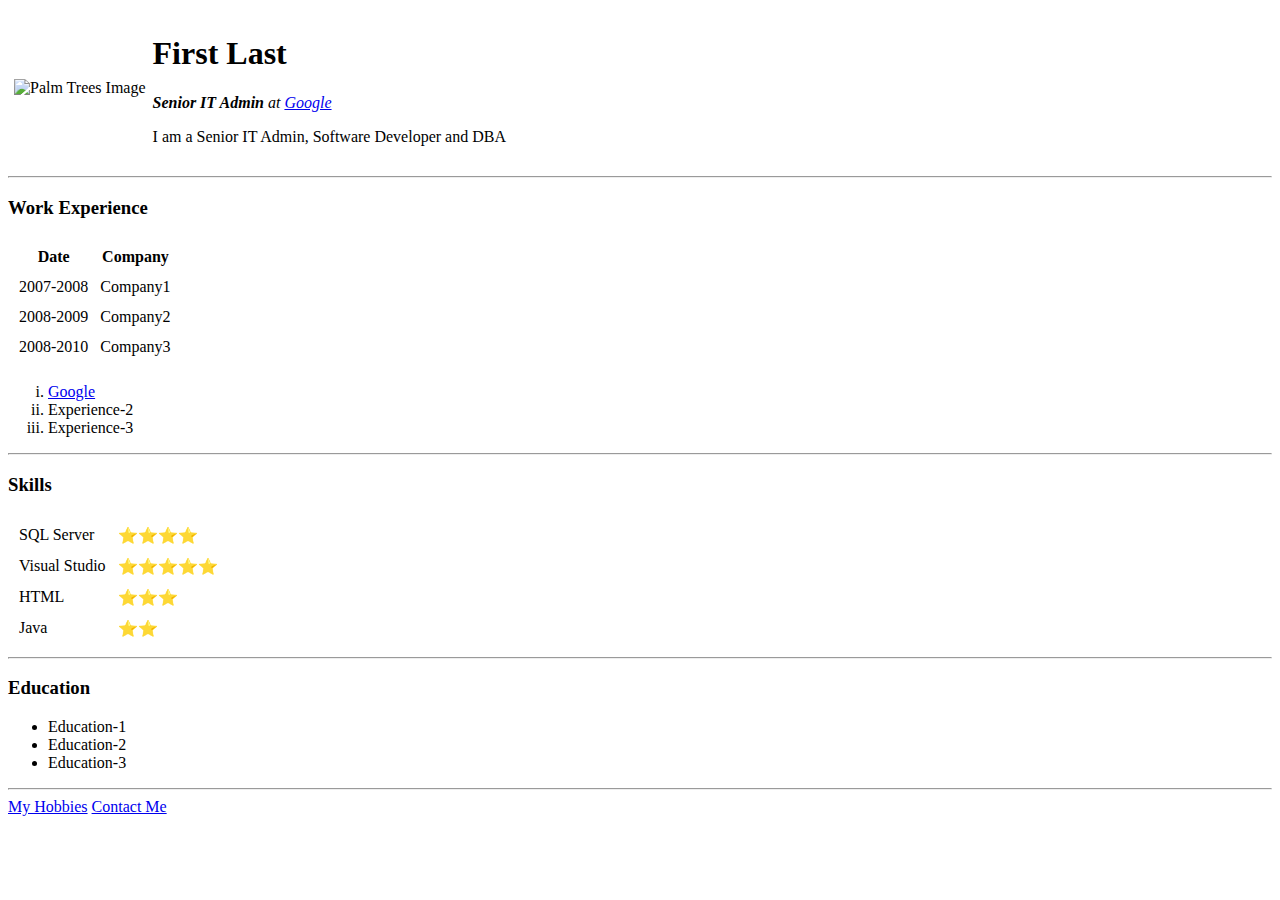
==== index.html @ 874b1d05 "Update index.html" ====
<!DOCTYPE html>
<html lang="en" dir="ltr">

<head>
  <meta charset="utf-8">
  <title>My Personal Site</title>
</head>

<body>
  <table cellspacing="5">
    <tr>
      <td><img src="images/image1.png" alt="Palm Trees Image"></td>
      <td>
        <h1>First Last</h1>
        <p><i><b>Senior IT Admin</b> at <a href="https://www.google.com/">Google</a></i></p>
        <p>I am a Senior IT Admin, Software Developer and DBA</p>
      </td>
    </tr>
  </table>
  <hr>
  <h3>Work Experience</h3>
  <table cellspacing="10">
    <thead>
      <tr>
        <th>Date</th>
        <th>Company</th>
      </tr>
    </thead>
    <tbody>
      <tr>
        <td>2007-2008</td>
        <td>Company1</td>
      </tr>
      <tr>
        <td>2008-2009</td>
        <td>Company2</td>
      </tr>
      <tr>
        <td>2008-2010</td>
        <td>Company3</td>
      </tr>
    </tbody>
    <tfoot>

    </tfoot>
  </table>
  <ol type="i">
    <li><a href="https://www.google.ca">Google</a></li>
    <li>Experience-2</li>
    <li>Experience-3</li>
  </ol>
  <hr>
  <h3>Skills</h3>
  <table cellspacing="10">
    <tr>
      <td>SQL Server</td>
      <td>⭐⭐⭐⭐</td>
    </tr>
    <tr>
      <td>Visual Studio</td>
      <td>⭐⭐⭐⭐⭐</td>
    </tr>
    <tr>
      <td>HTML</td>
      <td>⭐⭐⭐</td>
    </tr>
    <tr>
      <td>Java</td>
      <td>⭐⭐</td>
    </tr>
  </table>
  <hr>
  <h3>Education</h3>
  <ul>
    <li>Education-1</li>
    <li>Education-2</li>
    <li>Education-3</li>
  </ul>
  <hr>
  <a href="hobbies.html">My Hobbies</a>
  <a href="contact-me.html">Contact Me</a>
</body>

</html>
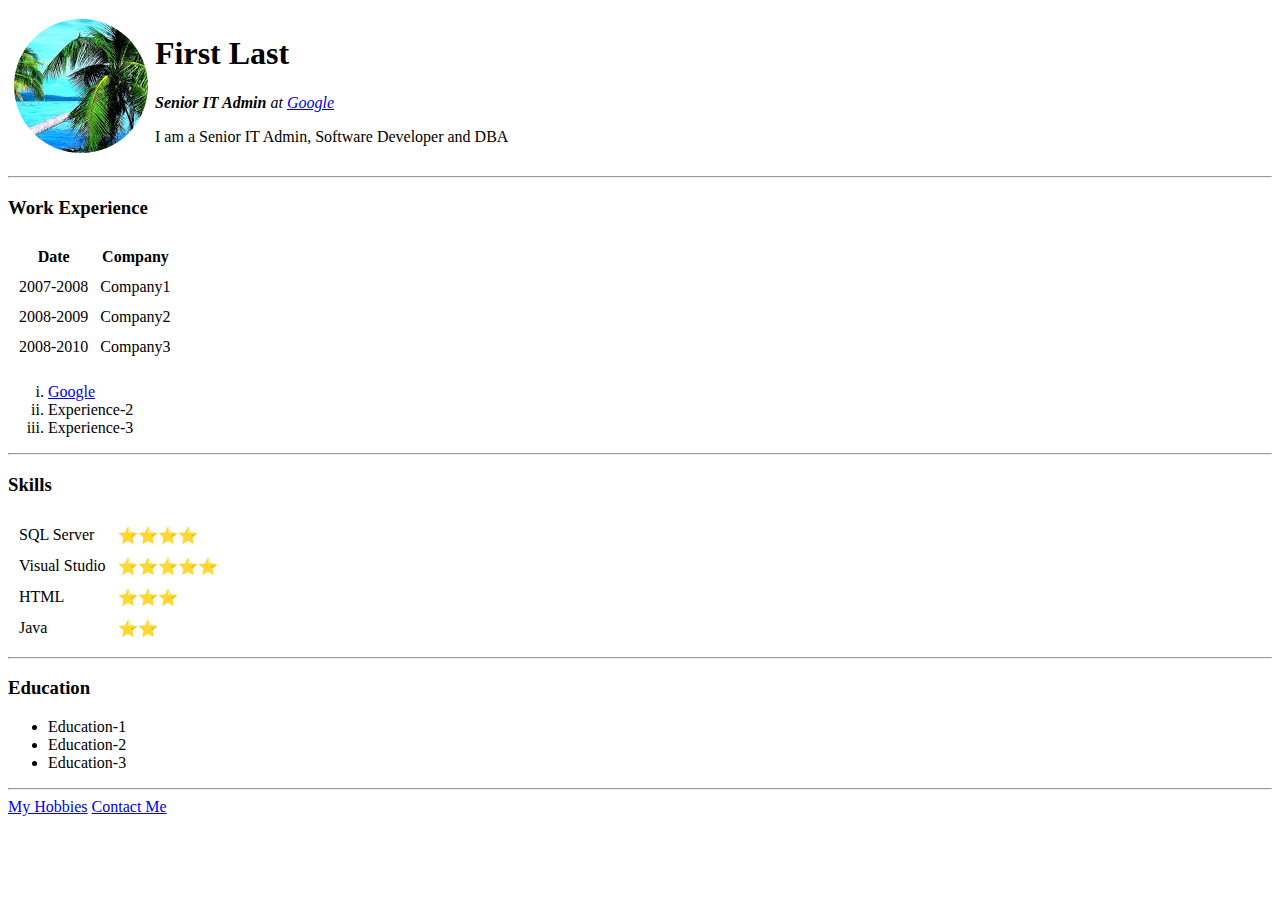
==== commit 114d1b2b: "Update index.html" ====
--- a/index.html
+++ b/index.html
@@ -9,7 +9,7 @@
 <body>
   <table cellspacing="5">
     <tr>
-      <td><img src="images/image1.png" alt="Palm Trees Image"></td>
+      <td><img src="Images/image1.png" alt="Palm Trees Image"></td>
       <td>
         <h1>First Last</h1>
         <p><i><b>Senior IT Admin</b> at <a href="https://www.google.com/">Google</a></i></p>
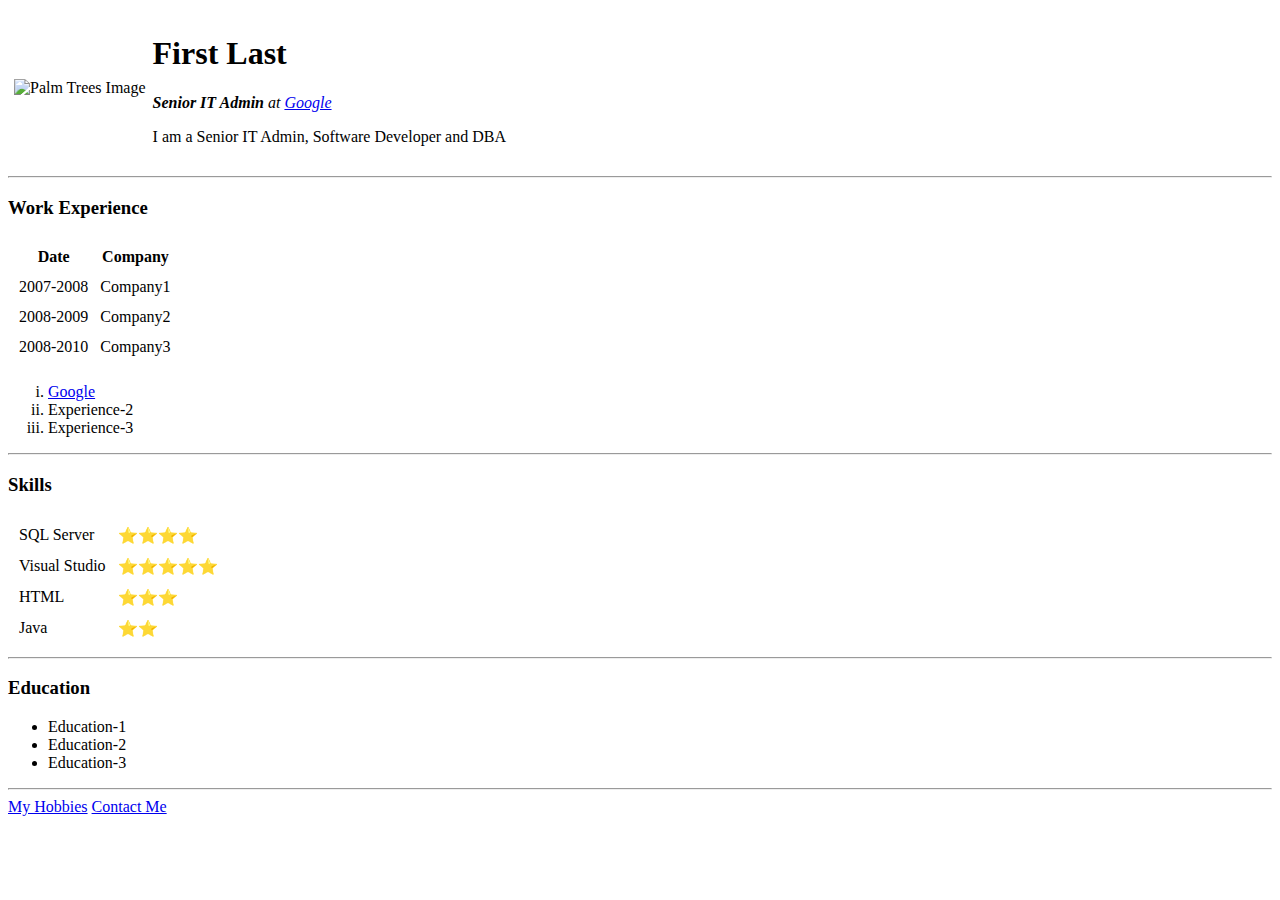
==== commit 5157d55e: "Update index.html" ====
--- a/index.html
+++ b/index.html
@@ -9,7 +9,7 @@
 <body>
   <table cellspacing="5">
     <tr>
-      <td><img src="Images/image1.png" alt="Palm Trees Image"></td>
+      <td><img src="/Images/image1.png" alt="Palm Trees Image"></td>
       <td>
         <h1>First Last</h1>
         <p><i><b>Senior IT Admin</b> at <a href="https://www.google.com/">Google</a></i></p>
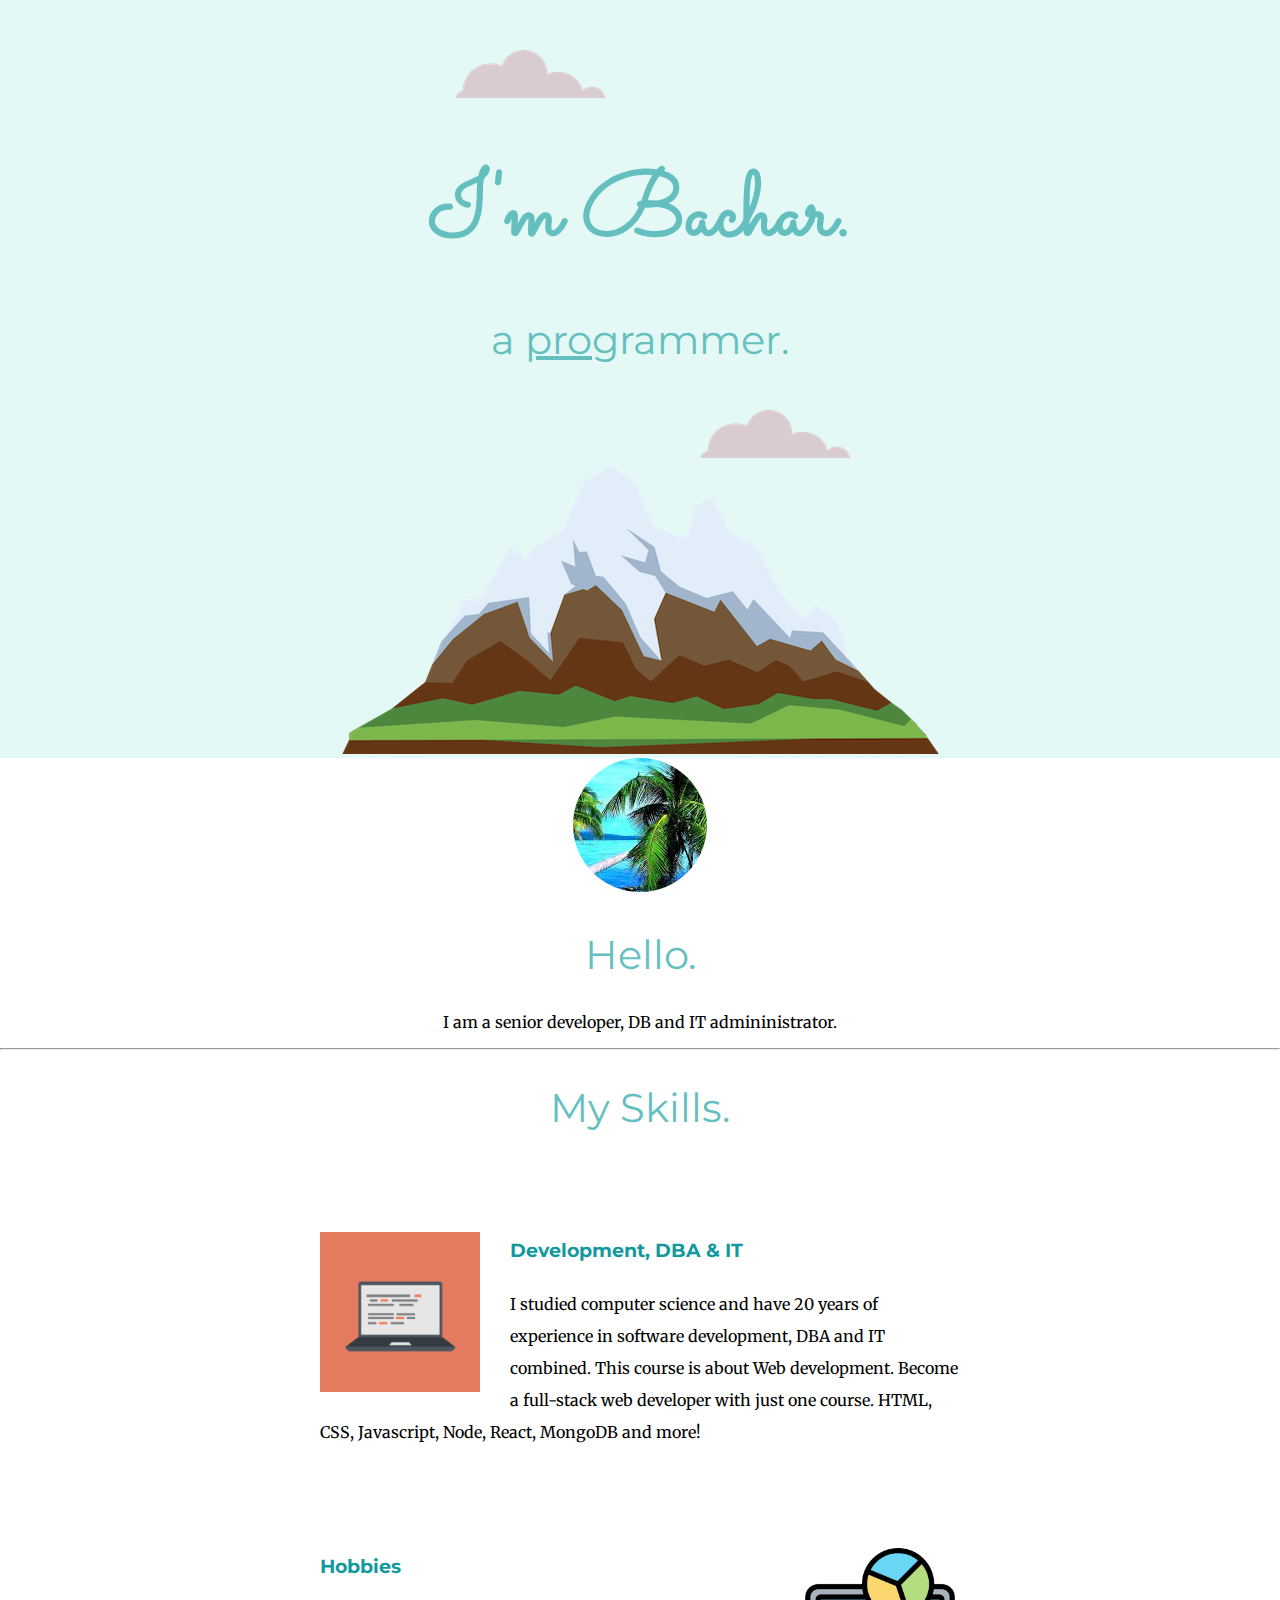
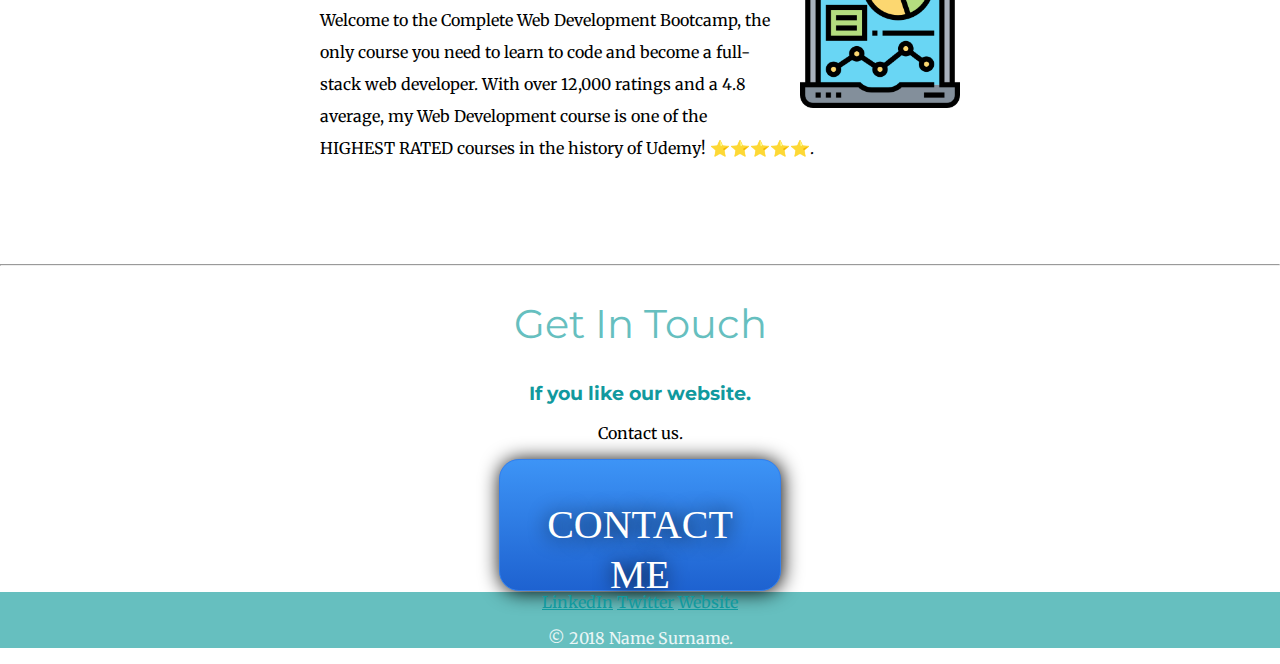
==== commit a4e1f18a: "Add files via upload" ====
--- a/index.html
+++ b/index.html
@@ -1,84 +1,60 @@
 <!DOCTYPE html>
-<html lang="en" dir="ltr">
+<html>
 
 <head>
   <meta charset="utf-8">
-  <title>My Personal Site</title>
+  <title>My Name</title>
+  <link rel="stylesheet" type="text/css" href="css/styles.css">
+  <link rel="icon" href="favicon.ico">
+  <link href="https://fonts.googleapis.com/css2?family=Merriweather:wght@300&family=Montserrat:wght@100&family=Sacramento&display=swap" rel="stylesheet">
 </head>
 
 <body>
-  <table cellspacing="5">
-    <tr>
-      <td><img src="/Images/image1.png" alt="Palm Trees Image"></td>
-      <td>
-        <h1>First Last</h1>
-        <p><i><b>Senior IT Admin</b> at <a href="https://www.google.com/">Google</a></i></p>
-        <p>I am a Senior IT Admin, Software Developer and DBA</p>
-      </td>
-    </tr>
-  </table>
-  <hr>
-  <h3>Work Experience</h3>
-  <table cellspacing="10">
-    <thead>
-      <tr>
-        <th>Date</th>
-        <th>Company</th>
-      </tr>
-    </thead>
-    <tbody>
-      <tr>
-        <td>2007-2008</td>
-        <td>Company1</td>
-      </tr>
-      <tr>
-        <td>2008-2009</td>
-        <td>Company2</td>
-      </tr>
-      <tr>
-        <td>2008-2010</td>
-        <td>Company3</td>
-      </tr>
-    </tbody>
-    <tfoot>
+  <div class="top-container">
+    <img class="top-cloud" src="images/cloud.png" alt="cloud-img">
+    <h1>I'm Bachar.</h1>
+    <h2>a <span class="pro">pro</span>grammer.</h2>
+    <img class="bottom-cloud" src="images/cloud.png" alt="cloud-img">
+    <img src="images/mountain.png" alt="cloud-img">
+  </div>
 
-    </tfoot>
-  </table>
-  <ol type="i">
-    <li><a href="https://www.google.ca">Google</a></li>
-    <li>Experience-2</li>
-    <li>Experience-3</li>
-  </ol>
-  <hr>
-  <h3>Skills</h3>
-  <table cellspacing="10">
-    <tr>
-      <td>SQL Server</td>
-      <td>⭐⭐⭐⭐</td>
-    </tr>
-    <tr>
-      <td>Visual Studio</td>
-      <td>⭐⭐⭐⭐⭐</td>
-    </tr>
-    <tr>
-      <td>HTML</td>
-      <td>⭐⭐⭐</td>
-    </tr>
-    <tr>
-      <td>Java</td>
-      <td>⭐⭐</td>
-    </tr>
-  </table>
-  <hr>
-  <h3>Education</h3>
-  <ul>
-    <li>Education-1</li>
-    <li>Education-2</li>
-    <li>Education-3</li>
-  </ul>
-  <hr>
-  <a href="hobbies.html">My Hobbies</a>
-  <a href="contact-me.html">Contact Me</a>
+  <div class="middle-container">
+    <div class="profile">
+      <img src="images/tree.png" alt="tree-img">
+      <h2>Hello.</h2>
+      <p>I am a senior developer, DB and IT admininistrator.</p>
+    </div>
+    <hr>
+    <div class="skills">
+      <h2>My Skills.</h2>
+      <div class="skill-row">
+        <img class="computer-img" src="images/computer.png" alt="computer-img">
+        <h3>Development, DBA & IT</h3>
+        <p>I studied computer science and have 20 years of experience in software development, DBA and IT combined. This course is about Web development. Become a full-stack web developer with just one course. HTML, CSS, Javascript, Node, React, MongoDB and more!</p>
+      </div>
+      <div class="skill-row">
+        <img class="laptop-img" src="images/laptop.png" alt="laptop-img">
+        <h3>Hobbies</h3>
+        <p>Welcome to the Complete Web Development Bootcamp, the only course you need to learn to code and become a full-stack web developer. With over 12,000 ratings and a 4.8 average, my Web Development course is one of the HIGHEST RATED courses in the history of Udemy! ⭐️⭐️⭐️⭐️⭐️.</p>
+      </div>
+    </div>
+    <hr>
+    <div class="contact-me">
+      <h2>Get In Touch</h2>
+      <h3>If you like our website.</h3>
+      <p>Contact us.</p>
+      <a class="BUTTON_KWG" href="mailto:name@email.com">CONTACT ME</a>
+    </div>
+  </div>
+
+
+  <div class="bottom-container">
+    <a class="footer-link" href="https://www.linkedin.com/">LinkedIn</a>
+    <a class="footer-link" href="https://twitter.com/">Twitter</a>
+    <a class="footer-link" href="https://www.appbrewery.co/">Website</a>
+    <p class="p-bottom">© 2018 Name Surname.</p>
+  </div>
+
 </body>
 
 </html>
--- a/css/styles.css
+++ b/css/styles.css
@@ -0,0 +1,131 @@
+body {
+  margin: 0;
+  text-align: center;
+  font-family: 'Merriweather', serif;
+}
+
+h1 {
+  color: #66BFBF;
+  font-family: 'Sacramento', cursive;
+  font-size: 5.625rem;
+  margin: 50px auto 0 auto;
+}
+
+h2 {
+  color: #66BFBF;
+  font-family: 'Montserrat', sans-serif;
+  font-size: 2.5rem;
+  font-weight: normal;
+}
+
+h3 {
+  color: #11999E;
+  font-family: 'Montserrat', sans-serif;
+}
+
+ a {
+
+ }
+
+.p-bottom {
+  color: #EAF6F6;
+}
+
+.top-container {
+  background-color: #E4F9F5;
+  position: relative;
+  padding-top: 100px;
+  /*
+  border: solid 10px;
+  padding: 20px;
+  height: 200px;
+  width: 200px;
+  */
+}
+
+.bottom-container {
+  background-color: #66BFBF;
+}
+
+.pro {
+  text-decoration: underline;
+  font-size: 2.5rem;
+}
+
+.top-cloud {
+  position: absolute;
+  right: 675px;
+  top: 50px;
+}
+
+.bottom-cloud {
+  position: absolute;
+  left: 700px;
+  bottom: 300px;
+}
+
+.skill-row {
+  width: 50%;
+  margin: 100px auto 100px auto;
+  text-align: left;
+  line-height: 2;
+}
+
+.computer-img {
+  width: 25%;
+  float: left;
+  margin-right: 30px;
+}
+
+.laptop-img {
+  width: 25%;
+  float: right;
+  margin-left: 30px;
+}
+
+.footer-link {
+  color: #11999E;
+}
+
+.BUTTON_KWG {
+   background: #3D94F6;
+   background-image: -webkit-linear-gradient(top, #3D94F6, #1E62D0);
+   background-image: -moz-linear-gradient(top, #3D94F6, #1E62D0);
+   background-image: -ms-linear-gradient(top, #3D94F6, #1E62D0);
+   background-image: -o-linear-gradient(top, #3D94F6, #1E62D0);
+   background-image: -webkit-gradient(to bottom, #3D94F6, #1E62D0);
+   -webkit-border-radius: 20px;
+   -moz-border-radius: 20px;
+   border-radius: 20px;
+   height: 50px;
+   line-height: 50px;
+   color: #FFFFFF;
+   font-family: Brush Script MT;
+   width: 200px;
+   font-size: 40px;
+   font-weight: 100;
+   padding: 40px;
+   -webkit-box-shadow: 1px 1px 20px 0 #000000;
+   -moz-box-shadow: 1px 1px 20px 0 #000000;
+   box-shadow: 1px 1px 20px 0 #000000;
+   text-shadow: 1px 1px 20px #000000;
+   border: solid #337FED 1px;
+   text-decoration: none;
+   display: inline-block;
+   cursor: pointer;
+   text-align: center;
+}
+
+.BUTTON_KWG:hover {
+   border: solid #337FED 1px;
+   background: #1E62D0;
+   background-image: -webkit-linear-gradient(top, #1E62D0, #3D94F6);
+   background-image: -moz-linear-gradient(top, #1E62D0, #3D94F6);
+   background-image: -ms-linear-gradient(top, #1E62D0, #3D94F6);
+   background-image: -o-linear-gradient(top, #1E62D0, #3D94F6);
+   background-image: -webkit-gradient(to bottom, #1E62D0, #3D94F6);
+   -webkit-border-radius: 20px;
+   -moz-border-radius: 20px;
+   border-radius: 20px;
+   text-decoration: none;
+}
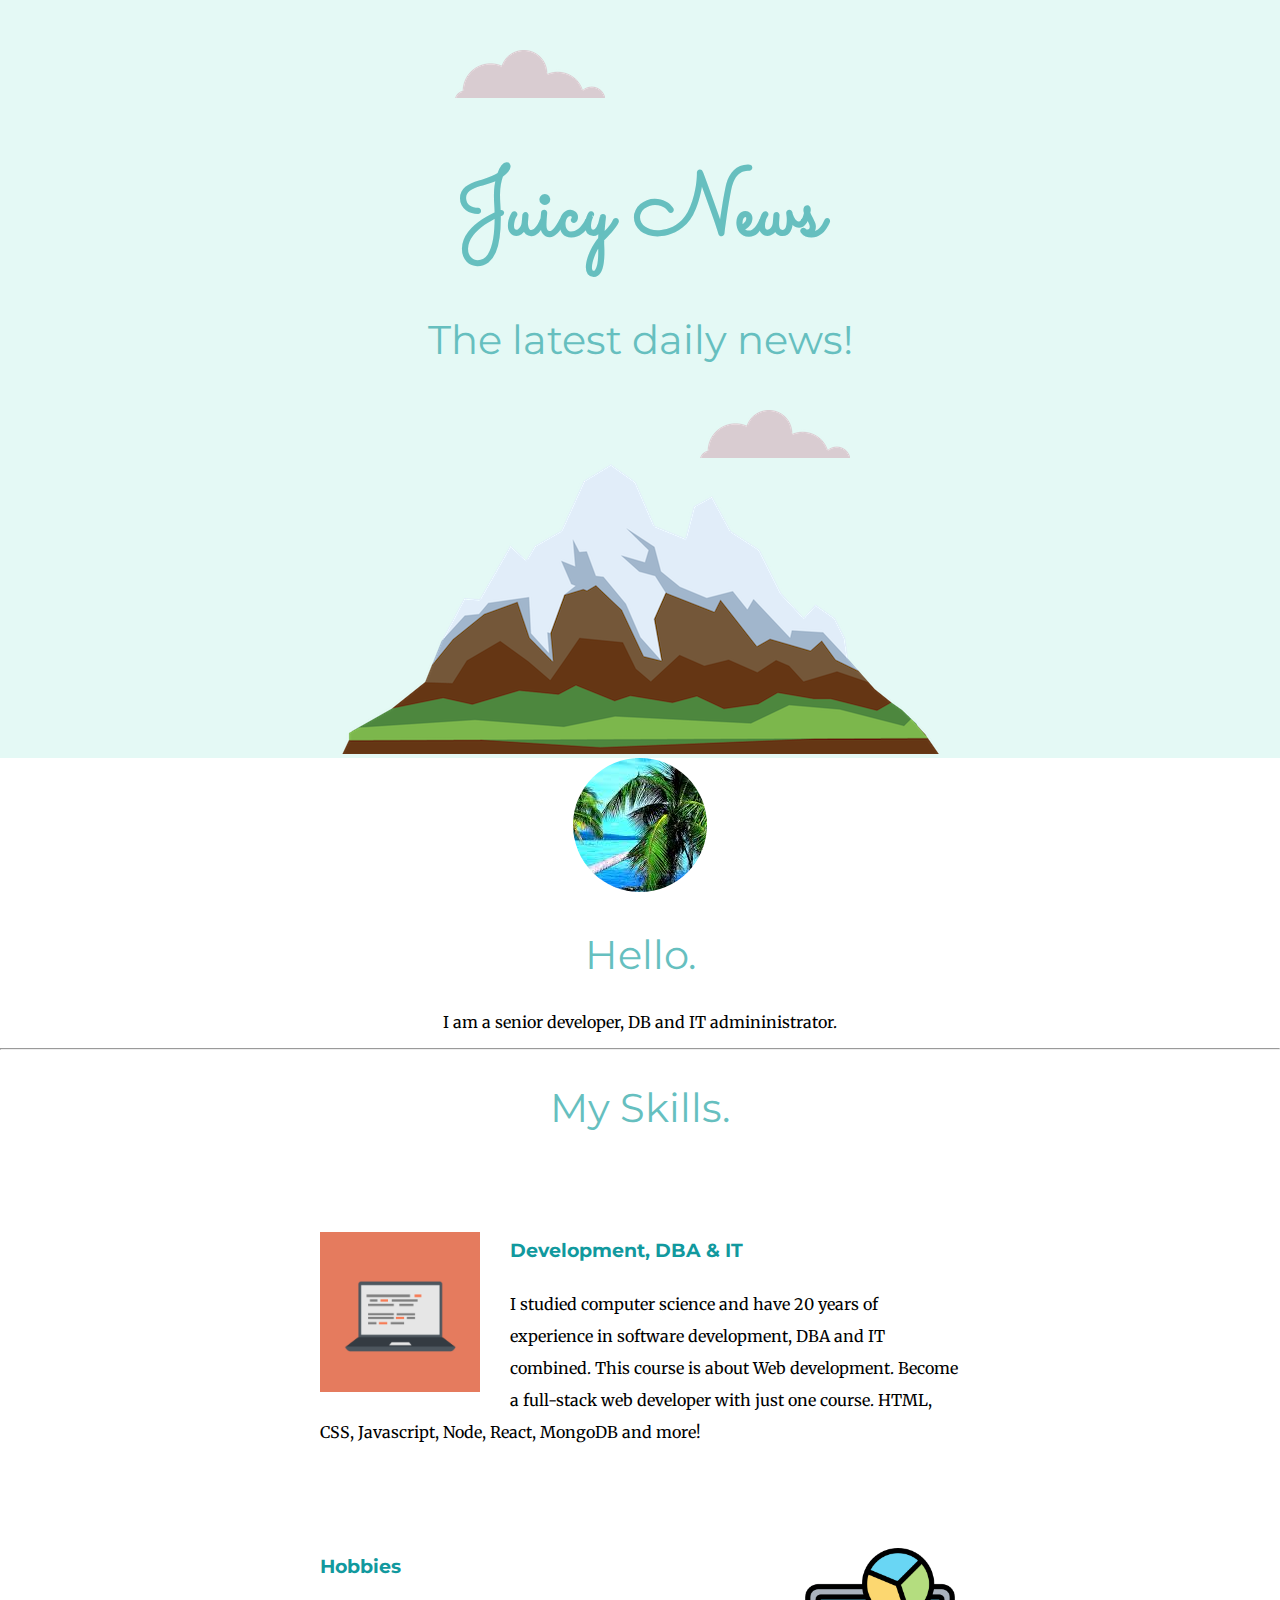
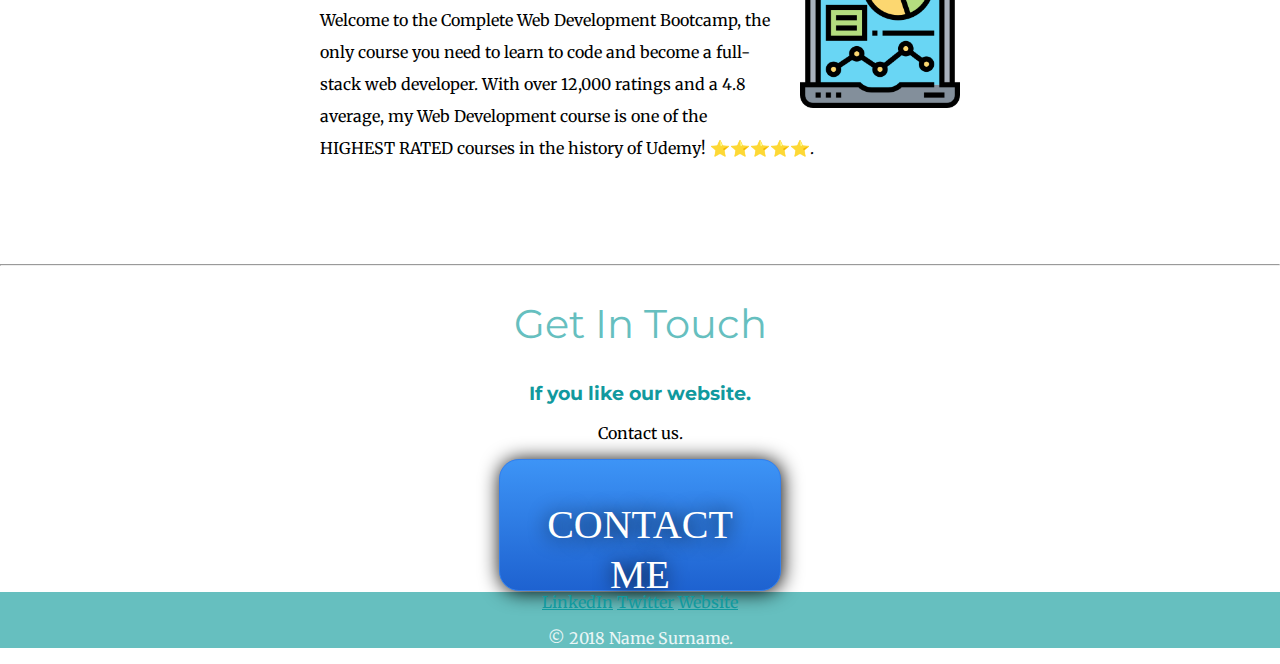
==== commit 09817286: "Add files via upload" ====
--- a/index.html
+++ b/index.html
@@ -12,8 +12,8 @@
 <body>
   <div class="top-container">
     <img class="top-cloud" src="images/cloud.png" alt="cloud-img">
-    <h1>I'm Bachar.</h1>
-    <h2>a <span class="pro">pro</span>grammer.</h2>
+    <h1>Juicy News</h1>
+    <h2>The latest daily news!</h2>
     <img class="bottom-cloud" src="images/cloud.png" alt="cloud-img">
     <img src="images/mountain.png" alt="cloud-img">
   </div>
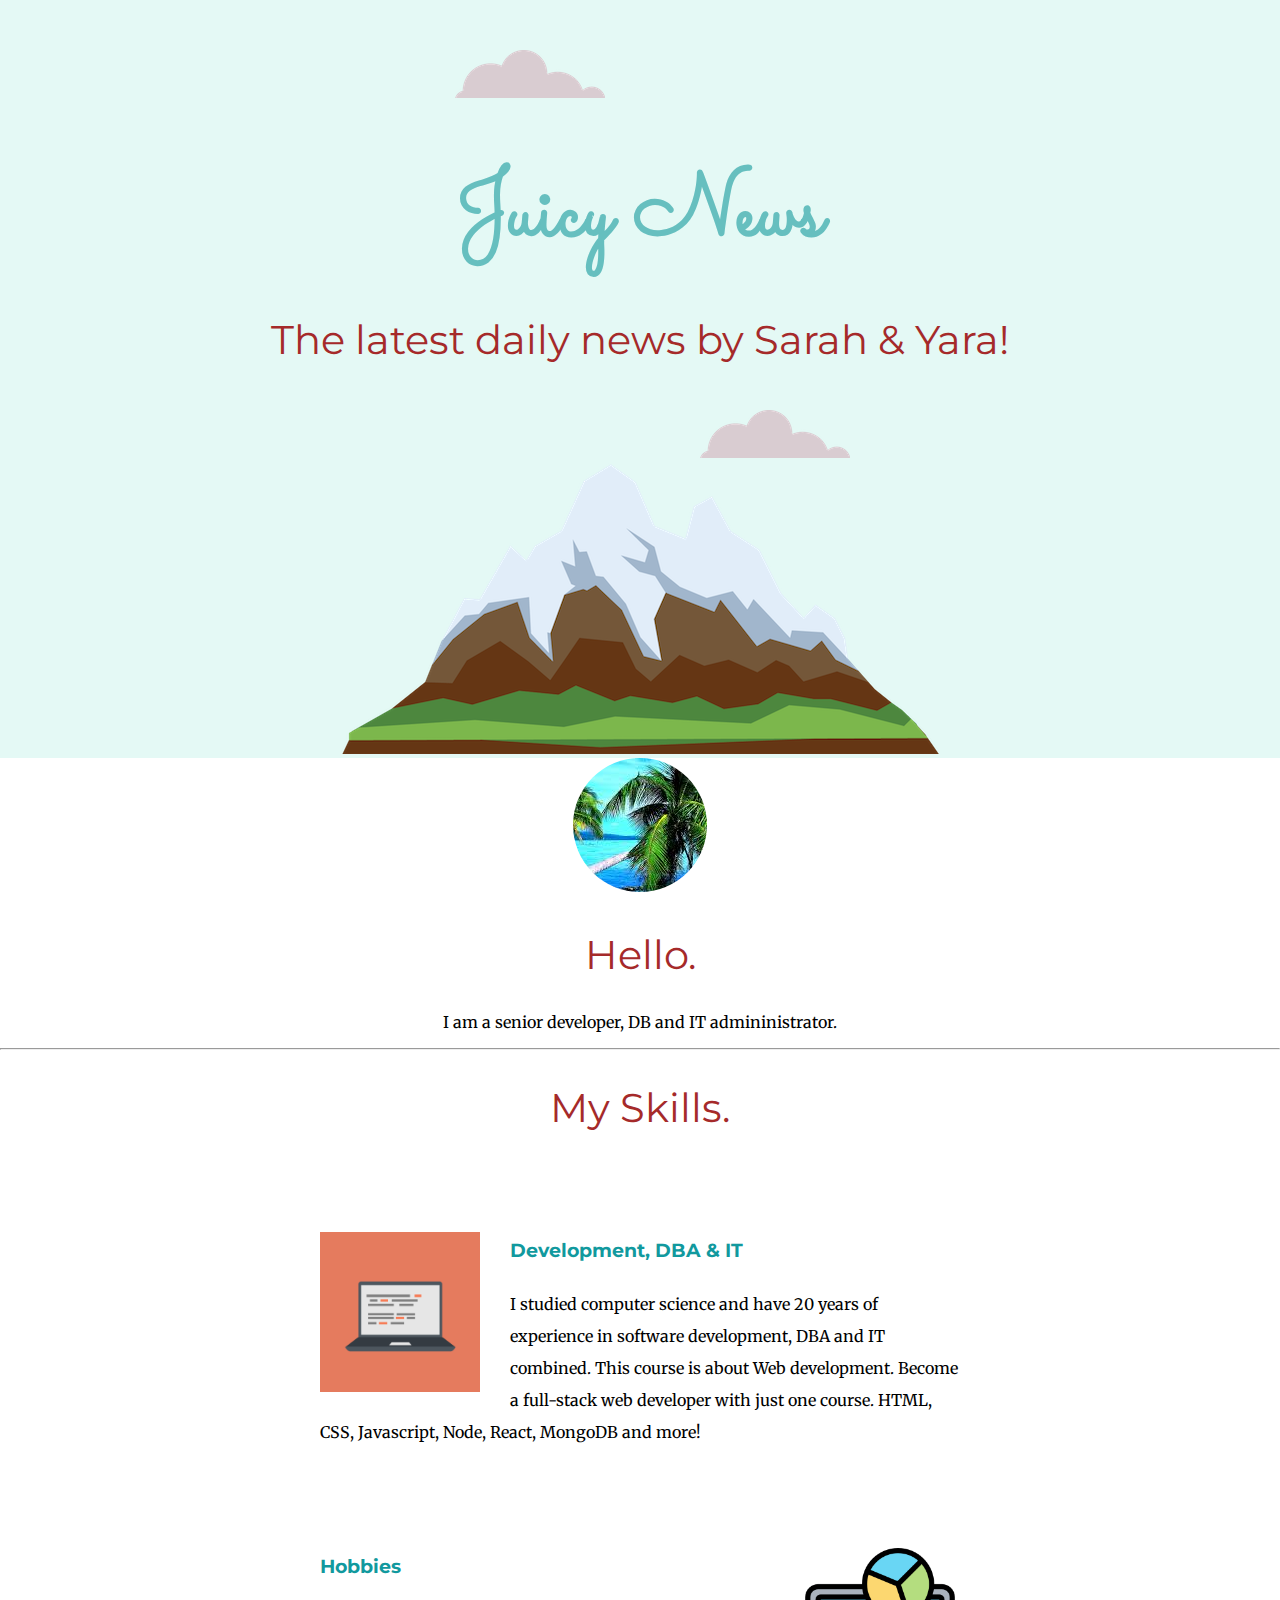
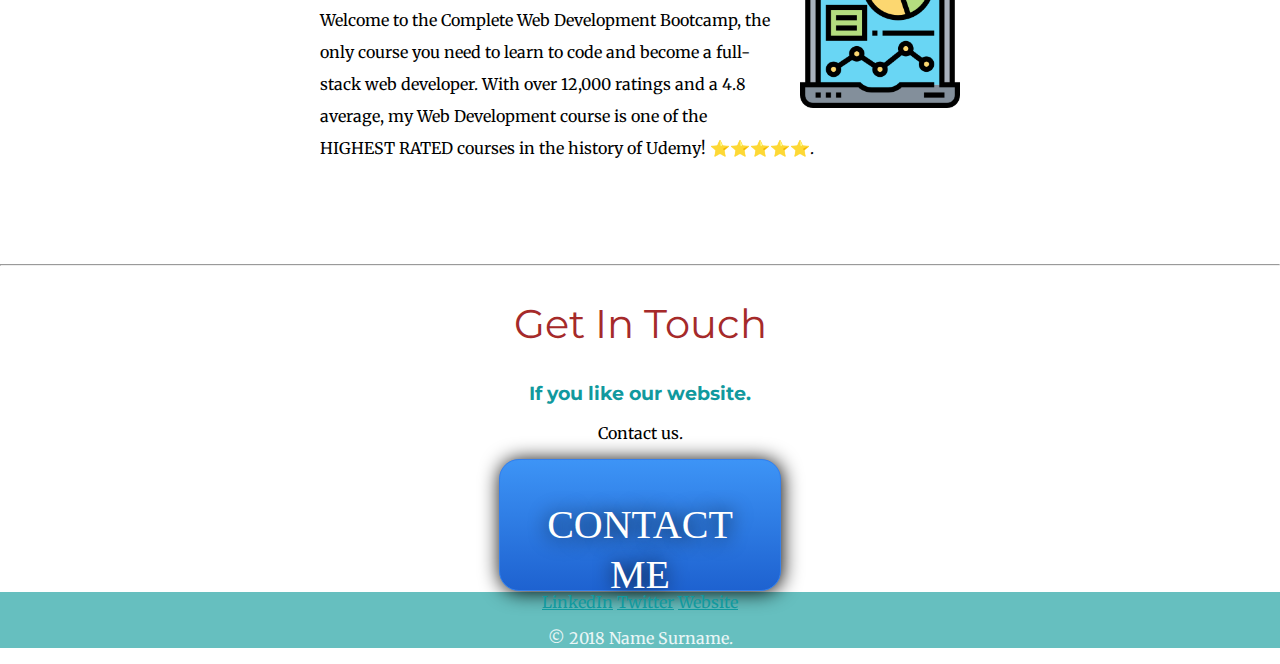
==== commit 2d283baa: "Add files via upload" ====
--- a/index.html
+++ b/index.html
@@ -13,7 +13,7 @@
   <div class="top-container">
     <img class="top-cloud" src="images/cloud.png" alt="cloud-img">
     <h1>Juicy News</h1>
-    <h2>The latest daily news!</h2>
+    <h2>The latest daily news by Sarah & Yara!</h2>
     <img class="bottom-cloud" src="images/cloud.png" alt="cloud-img">
     <img src="images/mountain.png" alt="cloud-img">
   </div>
--- a/css/styles.css
+++ b/css/styles.css
@@ -12,7 +12,7 @@
 }
 
 h2 {
-  color: #66BFBF;
+  color: brown;
   font-family: 'Montserrat', sans-serif;
   font-size: 2.5rem;
   font-weight: normal;
